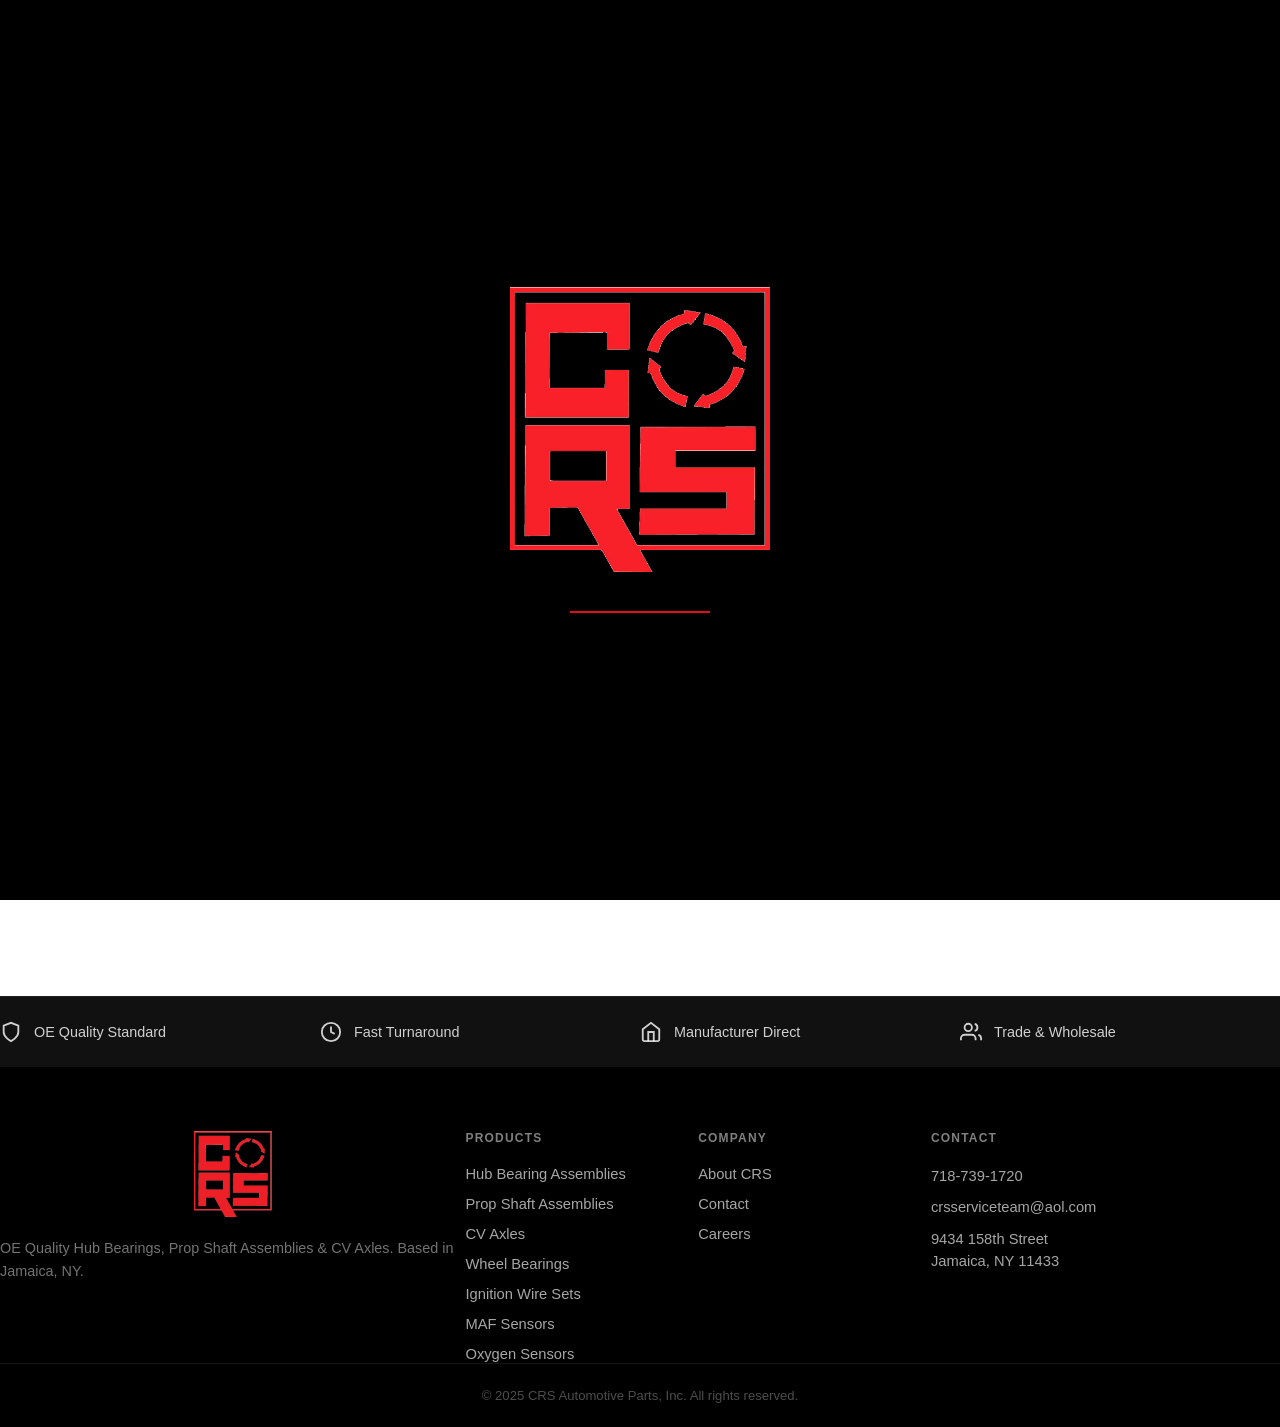
==== about.html @ 8559e391 "Initial commit — CRS Automotive Parts website Co-Authored-By: Claude Sonnet 4.6 <noreply@anthropic.c" ====
<!DOCTYPE html>
<html lang="en">
<head>
  <meta charset="UTF-8">
  <meta name="viewport" content="width=device-width, initial-scale=1.0">
  <title>About — CRS Automotive Parts, Inc.</title>
  <link rel="stylesheet" href="../_skills/css/febi-design-system.css">
  <link rel="stylesheet" href="style.css">
</head>
<body>

  <!-- NAV -->
  <header class="site-header scrolled">
    <div class="container">
      <nav class="site-nav">
        <a href="index.html" class="site-logo">
          <img src="crslogo.png" alt="CRS Automotive Parts" class="nav-logo-img">
        </a>
        <ul class="nav-links">
          <li><a href="products.html">Products</a></li>
          <li><a href="about.html" class="nav-active">About</a></li>
          <li><a href="employment.html">Careers</a></li>
          <li><a href="contact.html" class="btn-call">Contact Us</a></li>
        </ul>
        <button class="nav-toggle" aria-label="Toggle navigation">
          <span></span><span></span><span></span>
        </button>
      </nav>
    </div>
  </header>

  <!-- PAGE HERO -->
  <div class="page-hero">
    <div class="container">
      <div class="page-hero-content">
        <p class="hero-eyebrow">Jamaica, NY · Est. CRS</p>
        <h1>About CRS Automotive</h1>
        <p>Manufacturer and distributor of OE quality automotive parts, trusted by repair shops and distributors across the region.</p>
      </div>
    </div>
  </div>

  <!-- ABOUT SECTION -->
  <section class="section about-page-section">
    <div class="container">
      <div class="about-page-grid">

        <div class="about-content">
          <h2>Who We Are</h2>
          <p class="about-lead">
            CRS Automotive Parts, Inc. is a manufacturer and distributor of OE quality automotive
            parts based in Jamaica, New York.
          </p>
          <p>
            We built our reputation by focusing on what we do best — the drivetrain and bearing
            components that form the backbone of every vehicle. Hub bearing assemblies, prop shaft
            assemblies, and CV axles are our core specialisms, complemented by a full range of
            sensors and ignition components.
          </p>
          <p>
            Every part we supply is manufactured to original equipment specification. That means
            correct fitment, correct materials, and the performance your customers expect — first
            time, every time.
          </p>
          <p>
            We work with repair shops, wholesale distributors and fleet operators across the New York
            area and beyond. Our team has the technical knowledge to match the right part to the right
            application, and the stock to back it up.
          </p>
          <a href="contact.html" class="btn btn-primary">Get in Touch</a>
        </div>

        <div>
          <div class="about-stats">
            <div class="stat-card">
              <span class="stat-number">OE</span>
              <span class="stat-label">Quality Standard</span>
            </div>
            <div class="stat-card">
              <span class="stat-number">7</span>
              <span class="stat-label">Product Categories</span>
            </div>
            <div class="stat-card">
              <span class="stat-number">NYC</span>
              <span class="stat-label">Queens, New York</span>
            </div>
            <div class="stat-card">
              <span class="stat-number">B2B</span>
              <span class="stat-label">Trade &amp; Wholesale</span>
            </div>
          </div>

          <div class="about-values">
            <div class="value-card">
              <h4>OE Specification</h4>
              <p>Every part is manufactured and tested against original equipment standards — no compromises on fit or function.</p>
            </div>
            <div class="value-card">
              <h4>Trade Focus</h4>
              <p>We work with professionals. Competitive pricing, reliable stock, and the knowledge to help you spec the right part.</p>
            </div>
            <div class="value-card">
              <h4>Wide Coverage</h4>
              <p>Our range covers a broad spectrum of domestic and import vehicles across multiple model years.</p>
            </div>
            <div class="value-card">
              <h4>New Parts Only</h4>
              <p>We supply new components — not remanufactured. Your customers deserve a part that's built to last.</p>
            </div>
          </div>
        </div>

      </div>
    </div>
  </section>

  <!-- TRUST BAR -->
  <div class="trust-bar">
    <div class="container">
      <div class="trust-grid">
        <div class="trust-item">
          <svg viewBox="0 0 24 24" fill="none" stroke="currentColor" stroke-width="2"><path d="M12 22s8-4 8-10V5l-8-3-8 3v7c0 6 8 10 8 10z"/></svg>
          <span>OE Quality Standard</span>
        </div>
        <div class="trust-item">
          <svg viewBox="0 0 24 24" fill="none" stroke="currentColor" stroke-width="2"><circle cx="12" cy="12" r="10"/><path d="M12 6v6l4 2"/></svg>
          <span>Fast Turnaround</span>
        </div>
        <div class="trust-item">
          <svg viewBox="0 0 24 24" fill="none" stroke="currentColor" stroke-width="2"><path d="M3 9l9-7 9 7v11a2 2 0 0 1-2 2H5a2 2 0 0 1-2-2z"/><polyline points="9 22 9 12 15 12 15 22"/></svg>
          <span>Manufacturer Direct</span>
        </div>
        <div class="trust-item">
          <svg viewBox="0 0 24 24" fill="none" stroke="currentColor" stroke-width="2"><path d="M17 21v-2a4 4 0 0 0-4-4H5a4 4 0 0 0-4 4v2"/><circle cx="9" cy="7" r="4"/><path d="M23 21v-2a4 4 0 0 0-3-3.87"/><path d="M16 3.13a4 4 0 0 1 0 7.75"/></svg>
          <span>Trade &amp; Wholesale</span>
        </div>
      </div>
    </div>
  </div>

  <!-- FOOTER -->
  <footer class="site-footer">
    <div class="container">
      <div class="footer-grid">
        <div class="footer-brand">
          <img src="crslogo.png" alt="CRS Automotive Parts" class="footer-logo-img">
          <p>OE Quality Hub Bearings, Prop Shaft Assemblies &amp; CV Axles. Based in Jamaica, NY.</p>
        </div>
        <div class="footer-links">
          <strong>Products</strong>
          <ul>
            <li><a href="products.html">Hub Bearing Assemblies</a></li>
            <li><a href="products.html">Prop Shaft Assemblies</a></li>
            <li><a href="products.html">CV Axles</a></li>
            <li><a href="products.html">Wheel Bearings</a></li>
            <li><a href="products.html">Ignition Wire Sets</a></li>
            <li><a href="products.html">MAF Sensors</a></li>
            <li><a href="products.html">Oxygen Sensors</a></li>
          </ul>
        </div>
        <div class="footer-links">
          <strong>Company</strong>
          <ul>
            <li><a href="about.html">About CRS</a></li>
            <li><a href="contact.html">Contact</a></li>
            <li><a href="employment.html">Careers</a></li>
          </ul>
        </div>
        <div class="footer-contact">
          <strong>Contact</strong>
          <p><a href="tel:+17187391720">718-739-1720</a></p>
          <p><a href="mailto:crsserviceteam@aol.com">crsserviceteam@aol.com</a></p>
          <p>9434 158th Street<br>Jamaica, NY 11433</p>
        </div>
      </div>
      <div class="footer-bottom">
        <p>&copy; 2025 CRS Automotive Parts, Inc. All rights reserved.</p>
      </div>
    </div>
  </footer>

  <script>
    const toggle = document.querySelector('.nav-toggle');
    const navLinks = document.querySelector('.nav-links');
    toggle.addEventListener('click', () => {
      navLinks.classList.toggle('nav-open');
      toggle.classList.toggle('active');
    });
  </script>

  <script src="splash.js"></script>
</body>
</html>
---- style.css ----
/*
 * CRS Automotive Parts — Site Styles
 * Built on febi Design System tokens
 */

/* Local alpha shorthand — febi-red (#e3101c) at reduced opacity */
:root {
  --crs-red-alpha-12: rgba(227, 16, 28, 0.12);
  --crs-red-alpha-25: rgba(227, 16, 28, 0.25);
}

/* ============================================================
   BASE RESET & GLOBALS
   ============================================================ */

*, *::before, *::after {
  box-sizing: border-box;
  margin: 0;
  padding: 0;
}

html {
  scroll-behavior: smooth;
}

body {
  font-family: -apple-system, 'Helvetica Neue', Arial, sans-serif;
  font-size: var(--febi-body-font-size);
  line-height: var(--febi-body-line-height);
  color: var(--febi-body-color);
  background: var(--febi-body-bg);
}

h1, h2, h3, h4, h5, h6 {
  font-weight: var(--febi-heading-font-weight);
  line-height: var(--febi-heading-line-height);
  color: var(--febi-gray-900);
  margin-bottom: var(--febi-space-3);
}

h1 { font-size: clamp(2.4rem, 5vw, var(--febi-h1-size)); }
h2 { font-size: clamp(1.8rem, 3.5vw, var(--febi-h2-size)); }
h3 { font-size: clamp(1.2rem, 2vw, var(--febi-h3-size)); }

p { margin-bottom: var(--febi-space-3); }
p:last-child { margin-bottom: 0; }

a {
  color: var(--febi-link-color);
  text-decoration: none;
  transition: color 0.15s;
}
a:hover { color: var(--febi-link-hover-color); }

address { font-style: normal; }

ul { list-style: none; padding: 0; }

.container {
  width: 100%;
  max-width: 1280px;
  margin: 0 auto;
  padding: 0 var(--febi-space-4);
}

@media (max-width: 768px) {
  .container { padding: 0 var(--febi-space-3); }
}

.section {
  padding: 6rem 0;
}

/* ============================================================
   BUTTONS
   ============================================================ */

.btn {
  display: inline-flex;
  align-items: center;
  gap: 0.5rem;
  padding: 0.75rem 1.75rem;
  font-size: 1rem;
  font-weight: 500;
  border-radius: var(--febi-radius);
  border: 2px solid transparent;
  cursor: pointer;
  transition: background 0.18s, color 0.18s, border-color 0.18s, transform 0.12s;
  text-decoration: none;
  line-height: 1;
  letter-spacing: 0.01em;
}

.btn:active { transform: scale(0.98); }

.btn-primary {
  background: var(--febi-red);
  color: #fff;
  border-color: var(--febi-red);
}
.btn-primary:hover {
  background: var(--febi-red-dark);
  border-color: var(--febi-red-dark);
  color: #fff;
}

.btn-outline {
  background: transparent;
  color: #fff;
  border-color: rgba(255,255,255,0.6);
}
.btn-outline:hover {
  background: rgba(255,255,255,0.12);
  border-color: #fff;
  color: #fff;
}

.btn-full { width: 100%; justify-content: center; }

.btn-call {
  display: inline-flex;
  align-items: center;
  background: var(--febi-red);
  color: #fff !important;
  padding: 0.5rem 1.25rem;
  border-radius: var(--febi-radius);
  font-size: 0.9rem;
  font-weight: 600;
  letter-spacing: 0.02em;
  transition: background 0.15s;
}
.btn-call:hover {
  background: var(--febi-red-dark);
  color: #fff;
}

/* ============================================================
   NAVIGATION
   ============================================================ */

.site-header {
  position: fixed;
  top: 0;
  left: 0;
  right: 0;
  z-index: 100;
  padding: 1.25rem 0;
  background: transparent;
  transition: background 0.3s, box-shadow 0.3s, padding 0.3s;
}

.site-header.scrolled {
  background: #111;
  padding: 0.75rem 0;
  box-shadow: var(--febi-shadow);
}

.site-nav {
  display: flex;
  align-items: center;
  justify-content: space-between;
  gap: var(--febi-space-4);
}

.site-logo {
  display: flex;
  align-items: center;
  gap: 0.6rem;
  text-decoration: none;
  flex-shrink: 0;
}

.nav-logo-img {
  height: 44px;
  width: auto;
  display: block;
  object-fit: contain;
}

.nav-links {
  display: flex;
  align-items: center;
  gap: 2rem;
  list-style: none;
}

.nav-links li a {
  color: rgba(255,255,255,0.85);
  font-size: 0.95rem;
  font-weight: 400;
  letter-spacing: 0.02em;
  transition: color 0.15s;
}

.nav-links li a:hover {
  color: #fff;
}

.nav-toggle {
  display: none;
  flex-direction: column;
  gap: 5px;
  background: none;
  border: none;
  cursor: pointer;
  padding: 0.5rem;
}
.nav-toggle span {
  display: block;
  width: 24px;
  height: 2px;
  background: #fff;
  transition: transform 0.25s, opacity 0.25s;
  transform-origin: center;
}
.nav-toggle.active span:nth-child(1) { transform: translateY(7px) rotate(45deg); }
.nav-toggle.active span:nth-child(2) { opacity: 0; }
.nav-toggle.active span:nth-child(3) { transform: translateY(-7px) rotate(-45deg); }

@media (max-width: 768px) {
  .nav-toggle { display: flex; }

  .nav-links {
    position: fixed;
    top: 0;
    right: -100%;
    bottom: 0;
    width: 280px;
    z-index: 200;
    background: #111;
    flex-direction: column;
    align-items: flex-start;
    padding: 5rem var(--febi-space-4) var(--febi-space-4);
    gap: 1.5rem;
    transition: right 0.3s ease;
  }
  .nav-links.nav-open { right: 0; }
  .nav-links li { width: 100%; }
  .nav-links li a { font-size: 1.1rem; }
  .btn-call { width: 100%; justify-content: center; padding: 0.75rem 1.25rem; }
}

/* ============================================================
   HERO
   ============================================================ */

.hero {
  position: relative;
  min-height: 100vh;
  display: flex;
  align-items: center;
  background-color: #1a1a1a;
  background-image:
    linear-gradient(135deg, rgba(0,0,0,0.72) 0%, rgba(20,0,0,0.55) 100%),
    url('images/prop-shaft-4.jpg');
  background-position: center 90%;
  background-size: cover;
  background-repeat: no-repeat;
  color: #fff;
}

.hero-overlay {
  position: absolute;
  inset: 0;
  background: linear-gradient(to right, rgba(0,0,0,0.5) 0%, transparent 70%);
  pointer-events: none;
}

.hero-content {
  position: relative;
  max-width: 680px;
  padding: 8rem 0 4rem;
}

.hero-eyebrow {
  font-size: 0.85rem;
  font-weight: 600;
  letter-spacing: 0.14em;
  text-transform: uppercase;
  color: var(--febi-red);
  margin-bottom: 1rem;
  background: var(--crs-red-alpha-12);
  display: inline-block;
  padding: 0.35rem 0.85rem;
  border-radius: var(--febi-radius-sm);
  border-left: 3px solid var(--febi-red);
}

.hero h1 {
  font-size: clamp(2.8rem, 6vw, 5rem);
  font-weight: 700;
  color: #fff;
  line-height: 1.05;
  margin-bottom: 1.5rem;
  letter-spacing: -0.02em;
}

.hero-sub {
  font-size: 1.15rem;
  color: rgba(255,255,255,0.78);
  line-height: 1.6;
  margin-bottom: 2.5rem;
  max-width: 540px;
}

.hero-actions {
  display: flex;
  gap: 1rem;
  flex-wrap: wrap;
}

.hero-scroll-indicator {
  position: absolute;
  bottom: 2rem;
  left: 50%;
  transform: translateX(-50%);
}
.hero-scroll-indicator span {
  display: block;
  width: 24px;
  height: 40px;
  border: 2px solid rgba(255,255,255,0.4);
  border-radius: 12px;
  position: relative;
}
.hero-scroll-indicator span::before {
  content: '';
  position: absolute;
  top: 6px;
  left: 50%;
  transform: translateX(-50%);
  width: 4px;
  height: 8px;
  background: #fff;
  border-radius: 2px;
  animation: scroll-bounce 1.8s infinite;
}
@keyframes scroll-bounce {
  0%, 100% { opacity: 1; transform: translateX(-50%) translateY(0); }
  50% { opacity: 0.3; transform: translateX(-50%) translateY(10px); }
}

/* ============================================================
   TRUST BAR
   ============================================================ */

.trust-bar {
  background: #111;
  border-top: 1px solid rgba(255,255,255,0.06);
  border-bottom: 3px solid var(--febi-red);
  padding: 1.5rem 0;
}

.trust-grid {
  display: grid;
  grid-template-columns: repeat(4, 1fr);
  gap: var(--febi-space-3);
}

.trust-item {
  display: flex;
  align-items: center;
  gap: 0.75rem;
  color: rgba(255,255,255,0.8);
  font-size: 0.9rem;
  font-weight: 500;
}

.trust-item svg {
  width: 22px;
  height: 22px;
  flex-shrink: 0;
  color: var(--febi-red);
}

@media (max-width: 768px) {
  .trust-grid {
    grid-template-columns: repeat(2, 1fr);
    gap: var(--febi-space-2);
  }
}
@media (max-width: 480px) {
  .trust-grid { grid-template-columns: 1fr; }
}

/* ============================================================
   SECTION HEADER
   ============================================================ */

.section-header {
  text-align: center;
  max-width: 600px;
  margin: 0 auto var(--febi-space-5);
}

.section-header h2 {
  color: var(--febi-gray-900);
  margin-bottom: 1rem;
}

.section-header h2::after {
  content: '';
  display: block;
  width: 48px;
  height: 3px;
  background: var(--febi-red);
  margin: 0.75rem auto 0;
}

.section-header p {
  color: var(--febi-gray-500);
  font-size: 1.05rem;
  line-height: 1.6;
}

.section-header--light h2 { color: #fff; }
.section-header--light p { color: rgba(255,255,255,0.7); }

/* ============================================================
   PRODUCTS
   ============================================================ */

.products-section {
  background: var(--febi-gray-100);
}

/* Carousel */
.carousel-track {
  display: flex;
  gap: var(--febi-space-3);
  overflow-x: auto;
  scroll-snap-type: x mandatory;
  -webkit-overflow-scrolling: touch;
  padding-bottom: 1rem;
  cursor: grab;
}

.carousel-track:active { cursor: grabbing; }

.carousel-track::-webkit-scrollbar {
  height: 4px;
}
.carousel-track::-webkit-scrollbar-track {
  background: var(--febi-gray-300);
  border-radius: 2px;
}
.carousel-track::-webkit-scrollbar-thumb {
  background: var(--febi-red);
  border-radius: 2px;
}

.carousel-card {
  flex: 0 0 340px;
  scroll-snap-align: start;
}

@media (max-width: 576px) {
  .carousel-card { flex: 0 0 85vw; }
}

.product-card {
  background: #fff;
  border-radius: var(--febi-radius-lg);
  overflow: hidden;
  border: var(--febi-border-width) solid var(--febi-border-color);
  box-shadow: var(--febi-shadow-sm);
  transition: transform 0.2s, box-shadow 0.2s;
  display: flex;
  flex-direction: column;
}

.product-card:hover {
  transform: translateY(-4px);
  box-shadow: var(--febi-shadow);
}

.product-card--featured {
  border-color: var(--febi-red);
  box-shadow: 0 0 0 1px var(--febi-red), var(--febi-shadow-sm);
}

.product-card-img {
  height: 200px;
  overflow: hidden;
  position: relative;
  background: var(--febi-gray-200);
  display: block;
  text-decoration: none;
}

.product-card-img img {
  width: 100%;
  height: 100%;
  object-fit: cover;
  object-position: center;
  display: block;
  transition: transform 0.4s ease;
}

.product-card:hover .product-card-img img {
  transform: scale(1.04);
}

/* Fallback backgrounds if image fails */
.hub-img   { background: #1a1a2e; }
.shaft-img { background: #1e0a00; }
.axle-img  { background: #0a1628; }
.wbearing-img { background: #0a1a1a; }
.wire-img  { background: #1a1400; }
.maf-img   { background: #001a2a; }
.oxy-img   { background: #1a0a1a; }

.product-icon {
  display: none;
}

.product-card-body {
  padding: var(--febi-space-4);
  flex: 1;
  display: flex;
  flex-direction: column;
}

.product-tag {
  display: inline-block;
  font-size: 0.7rem;
  font-weight: 700;
  letter-spacing: 0.1em;
  text-transform: uppercase;
  color: var(--febi-gray-500);
  background: var(--febi-gray-200);
  padding: 0.25rem 0.65rem;
  border-radius: var(--febi-radius-pill);
  margin-bottom: 0.85rem;
}

.product-tag--featured {
  background: var(--crs-red-alpha-12);
  color: var(--febi-red);
}

.product-card-body h3 {
  font-size: 1.25rem;
  color: var(--febi-gray-900);
  margin-bottom: 0.75rem;
}

.product-card-body p {
  font-size: 0.93rem;
  color: var(--febi-gray-500);
  line-height: 1.6;
  margin-bottom: var(--febi-space-3);
}

.product-features {
  list-style: none;
  padding: 0;
  margin-top: auto;
  border-top: 1px solid var(--febi-border-color);
  padding-top: var(--febi-space-3);
  display: flex;
  flex-direction: column;
  gap: 0.5rem;
}

.product-features li {
  display: flex;
  align-items: center;
  gap: 0.6rem;
  font-size: 0.88rem;
  color: var(--febi-gray-700);
}

.product-features li::before {
  content: '';
  display: block;
  width: 6px;
  height: 6px;
  border-radius: 50%;
  background: var(--febi-red);
  flex-shrink: 0;
}

/* Additional products */
.additional-products {
  margin-top: var(--febi-space-5);
  display: flex;
  align-items: center;
  gap: var(--febi-space-3);
  flex-wrap: wrap;
}

.additional-label {
  font-size: 0.9rem;
  color: var(--febi-gray-600);
  font-weight: 500;
  margin: 0;
  white-space: nowrap;
}

.additional-tags {
  display: flex;
  gap: 0.75rem;
  flex-wrap: wrap;
}

.tag {
  display: inline-block;
  padding: 0.4rem 1rem;
  border: 1px solid var(--febi-border-color);
  border-radius: var(--febi-radius-pill);
  font-size: 0.85rem;
  color: var(--febi-gray-700);
  background: #fff;
}

/* ============================================================
   ABOUT
   ============================================================ */

.about-section {
  background: #fff;
}

.about-grid {
  display: grid;
  grid-template-columns: 1fr 1fr;
  gap: 5rem;
  align-items: center;
}

@media (max-width: 768px) {
  .about-grid { grid-template-columns: 1fr; gap: var(--febi-space-5); }
}

.about-content h2 {
  color: var(--febi-gray-900);
}

.about-content h2::after {
  content: '';
  display: block;
  width: 48px;
  height: 3px;
  background: var(--febi-red);
  margin-top: 0.75rem;
  margin-bottom: 1.5rem;
}

.about-lead {
  font-size: 1.1rem;
  color: var(--febi-gray-700);
  line-height: 1.65;
  margin-bottom: var(--febi-space-3);
}

.about-content p {
  font-size: 0.96rem;
  color: var(--febi-gray-500);
  line-height: 1.7;
}

.about-content .btn {
  margin-top: var(--febi-space-3);
}

.about-stats {
  display: grid;
  grid-template-columns: 1fr 1fr;
  gap: var(--febi-space-3);
}

.stat-card {
  background: var(--febi-gray-100);
  border-radius: var(--febi-radius-lg);
  padding: var(--febi-space-4);
  display: flex;
  flex-direction: column;
  align-items: flex-start;
  gap: 0.4rem;
  border-left: 3px solid var(--febi-red);
  transition: transform 0.2s;
}

.stat-card:hover { transform: translateY(-2px); }

.stat-number {
  font-size: 2.2rem;
  font-weight: 700;
  color: var(--febi-red);
  line-height: 1;
  letter-spacing: -0.02em;
}

.stat-label {
  font-size: 0.82rem;
  color: var(--febi-gray-600);
  font-weight: 500;
  text-transform: uppercase;
  letter-spacing: 0.06em;
}

/* ============================================================
   CONTACT
   ============================================================ */

.contact-section {
  background: #fff;
  color: var(--febi-body-color);
}

.contact-section .section-header h2 {
  color: var(--febi-gray-900);
}

.contact-grid {
  display: grid;
  grid-template-columns: 1fr 1.4fr;
  gap: 5rem;
  align-items: start;
}

@media (max-width: 768px) {
  .contact-grid { grid-template-columns: 1fr; gap: var(--febi-space-5); }
}

.contact-details {
  display: flex;
  flex-direction: column;
  gap: var(--febi-space-4);
}

.contact-item {
  display: flex;
  align-items: flex-start;
  gap: 1rem;
}

.contact-icon {
  width: 42px;
  height: 42px;
  background: var(--febi-gray-100);
  border-radius: var(--febi-radius);
  display: flex;
  align-items: center;
  justify-content: center;
  flex-shrink: 0;
  border: 1px solid var(--febi-border-color);
}

.contact-icon svg {
  width: 18px;
  height: 18px;
  stroke: var(--febi-red);
}

.contact-item strong {
  display: block;
  font-size: 0.75rem;
  text-transform: uppercase;
  letter-spacing: 0.1em;
  color: var(--febi-gray-600);
  margin-bottom: 0.3rem;
}

.contact-item a,
.contact-item span,
.contact-item address {
  color: var(--febi-gray-700);
  font-size: 0.97rem;
  line-height: 1.6;
}

.contact-item a:hover { color: var(--febi-red); }

/* Form */
.contact-form {
  display: flex;
  flex-direction: column;
  gap: var(--febi-space-3);
}

.form-row {
  display: grid;
  grid-template-columns: 1fr 1fr;
  gap: var(--febi-space-3);
}

@media (max-width: 480px) {
  .form-row { grid-template-columns: 1fr; }
}

.form-group {
  display: flex;
  flex-direction: column;
  gap: 0.4rem;
}

.form-group label {
  font-size: 0.82rem;
  font-weight: 600;
  text-transform: uppercase;
  letter-spacing: 0.07em;
  color: var(--febi-gray-600);
}

.form-group input,
.form-group textarea {
  background: var(--febi-gray-100);
  border: 1px solid var(--febi-border-color);
  border-radius: var(--febi-radius);
  padding: 0.75rem 1rem;
  color: var(--febi-gray-900);
  font-size: 0.97rem;
  font-family: inherit;
  transition: border-color 0.15s, background 0.15s;
  resize: vertical;
  width: 100%;
}

.form-group input::placeholder,
.form-group textarea::placeholder {
  color: var(--febi-gray-600);
}

.form-group input:focus,
.form-group textarea:focus {
  outline: none;
  border-color: var(--febi-red);
  background: #fff;
}

/* ============================================================
   FOOTER
   ============================================================ */

.site-footer {
  background: #000;
  color: rgba(255,255,255,0.6);
  padding: 4rem 0 0;
  border-top: 3px solid var(--febi-red);
}

.footer-grid {
  display: grid;
  grid-template-columns: 2fr 1fr 1fr 1.5fr;
  gap: var(--febi-space-5);
  padding-bottom: var(--febi-space-5);
  border-bottom: 1px solid rgba(255,255,255,0.08);
}

@media (max-width: 992px) {
  .footer-grid { grid-template-columns: 1fr 1fr; gap: var(--febi-space-4); }
}
@media (max-width: 480px) {
  .footer-grid { grid-template-columns: 1fr; }
}

.footer-logo-img {
  height: 86px;
  width: auto;
  object-fit: contain;
  margin-bottom: 0.25rem;
}

.footer-brand { display: flex; flex-direction: column; gap: 0.5rem; }
.footer-brand p {
  font-size: 0.9rem;
  color: rgba(255,255,255,0.45);
  line-height: 1.6;
  margin: 0.5rem 0 0;
}

.footer-links strong,
.footer-contact strong {
  display: block;
  font-size: 0.75rem;
  text-transform: uppercase;
  letter-spacing: 0.1em;
  color: rgba(255,255,255,0.5);
  margin-bottom: 1.25rem;
}

.footer-links ul {
  display: flex;
  flex-direction: column;
  gap: 0.75rem;
}

.footer-links a,
.footer-contact a {
  color: rgba(255,255,255,0.65);
  font-size: 0.92rem;
  transition: color 0.15s;
}

.footer-links a:hover,
.footer-contact a:hover { color: var(--febi-red); }

.footer-contact p {
  font-size: 0.92rem;
  color: rgba(255,255,255,0.65);
  margin-bottom: 0.6rem;
  line-height: 1.5;
}

.footer-bottom {
  padding: 1.5rem 0;
  text-align: center;
  font-size: 0.82rem;
  color: rgba(255,255,255,0.3);
}

/* ============================================================
   INNER PAGE — PAGE HERO (used on products / about / contact)
   ============================================================ */

.page-hero {
  background-color: #111;
  background-image: linear-gradient(135deg, rgba(0,0,0,0.85) 0%, rgba(20,0,0,0.7) 100%),
    url('images/prop-shaft-4.jpg');
  background-size: cover;
  background-position: center 90%;
  padding: 9rem 0 4rem;
  border-bottom: 3px solid var(--febi-red);
}

.page-hero-content {
  max-width: 700px;
}

.page-hero .hero-eyebrow {
  margin-bottom: 0.75rem;
}

.page-hero h1 {
  color: #fff;
  font-size: clamp(2rem, 4vw, 3.2rem);
  margin-bottom: 1rem;
}

.page-hero p {
  color: rgba(255,255,255,0.72);
  font-size: 1.05rem;
  line-height: 1.65;
  margin: 0;
}

/* ============================================================
   PRODUCTS PAGE
   ============================================================ */

.products-full-grid {
  display: grid;
  grid-template-columns: repeat(3, 1fr);
  gap: var(--febi-space-3);
}

@media (max-width: 992px) {
  .products-full-grid { grid-template-columns: repeat(2, 1fr); }
}
@media (max-width: 576px) {
  .products-full-grid { grid-template-columns: 1fr; }
}

.sensor-img { background: #0a2a0a; }

/* ============================================================
   ABOUT PAGE
   ============================================================ */

.about-page-section {
  background: #fff;
}

.about-page-grid {
  display: grid;
  grid-template-columns: 1fr 1fr;
  gap: 5rem;
  align-items: start;
}

@media (max-width: 768px) {
  .about-page-grid { grid-template-columns: 1fr; gap: var(--febi-space-5); }
}

.about-values {
  display: grid;
  grid-template-columns: 1fr 1fr;
  gap: var(--febi-space-3);
  margin-top: var(--febi-space-4);
}

.value-card {
  background: var(--febi-gray-100);
  border-radius: var(--febi-radius-lg);
  padding: var(--febi-space-3);
  border-top: 3px solid var(--febi-red);
}

.value-card h4 {
  font-size: 1rem;
  color: var(--febi-gray-900);
  margin-bottom: 0.5rem;
}

.value-card p {
  font-size: 0.88rem;
  color: var(--febi-gray-500);
  line-height: 1.55;
  margin: 0;
}

/* ============================================================
   PRODUCT DETAIL PAGES
   ============================================================ */

.product-detail-section {
  background: #fff;
}

.product-detail-grid {
  display: grid;
  grid-template-columns: 1fr 1fr;
  gap: 4rem;
  align-items: start;
}

@media (max-width: 900px) {
  .product-detail-grid { grid-template-columns: 1fr; gap: var(--febi-space-5); }
}

/* Gallery */
.product-gallery {
  position: sticky;
  top: 100px;
}

.gallery-featured {
  width: 100%;
  aspect-ratio: 4 / 3;
  overflow: hidden;
  border-radius: var(--febi-radius-lg);
  background: var(--febi-gray-200);
  margin-bottom: var(--febi-space-2);
  cursor: zoom-in;
}

.gallery-featured img {
  width: 100%;
  height: 100%;
  object-fit: contain;
  object-position: center;
  padding: 1rem;
  transition: transform 0.3s ease;
}

.gallery-featured:hover img { transform: scale(1.03); }

.gallery-thumbs {
  display: flex;
  gap: 0.5rem;
  flex-wrap: wrap;
}

.gallery-thumb {
  width: 80px;
  height: 80px;
  border-radius: var(--febi-radius);
  overflow: hidden;
  cursor: pointer;
  border: 2px solid transparent;
  transition: border-color 0.15s;
  background: var(--febi-gray-200);
  flex-shrink: 0;
}

.gallery-thumb img {
  width: 100%;
  height: 100%;
  object-fit: cover;
}

.gallery-thumb.active,
.gallery-thumb:hover {
  border-color: var(--febi-red);
}

/* ============================================================
   LIGHTBOX
   ============================================================ */

#crs-lightbox {
  display: none;
  position: fixed;
  inset: 0;
  z-index: 99998;
  align-items: center;
  justify-content: center;
}

#crs-lightbox.lb-open {
  display: flex;
}

.lb-backdrop {
  position: absolute;
  inset: 0;
  background: rgba(0, 0, 0, 0.92);
  cursor: zoom-out;
}

.lb-img-wrap {
  position: relative;
  z-index: 1;
  max-width: 90vw;
  max-height: 88vh;
  display: flex;
  align-items: center;
  justify-content: center;
}

.lb-img-wrap img {
  max-width: 90vw;
  max-height: 84vh;
  object-fit: contain;
  border-radius: var(--febi-radius-lg);
  box-shadow: 0 24px 80px rgba(0,0,0,0.6);
  display: block;
}

.lb-close {
  position: absolute;
  top: 1.25rem;
  right: 1.25rem;
  z-index: 2;
  width: 44px;
  height: 44px;
  border-radius: 50%;
  background: rgba(255,255,255,0.1);
  border: 1px solid rgba(255,255,255,0.2);
  color: #fff;
  cursor: pointer;
  display: flex;
  align-items: center;
  justify-content: center;
  transition: background 0.15s;
}

.lb-close svg { width: 20px; height: 20px; }
.lb-close:hover { background: rgba(227,16,28,0.6); border-color: var(--febi-red); }

.lb-prev,
.lb-next {
  position: absolute;
  top: 50%;
  transform: translateY(-50%);
  z-index: 2;
  width: 48px;
  height: 48px;
  border-radius: 50%;
  background: rgba(255,255,255,0.1);
  border: 1px solid rgba(255,255,255,0.2);
  color: #fff;
  cursor: pointer;
  display: flex;
  align-items: center;
  justify-content: center;
  transition: background 0.15s;
}

.lb-prev svg, .lb-next svg { width: 22px; height: 22px; }
.lb-prev:hover, .lb-next:hover { background: rgba(255,255,255,0.2); }
.lb-prev { left: 1.25rem; }
.lb-next { right: 1.25rem; }

.lb-counter {
  position: absolute;
  bottom: 1.25rem;
  left: 50%;
  transform: translateX(-50%);
  z-index: 2;
  color: rgba(255,255,255,0.6);
  font-size: 0.82rem;
  letter-spacing: 0.06em;
  font-family: -apple-system, 'Helvetica Neue', Arial, sans-serif;
  pointer-events: none;
}

@media (max-width: 600px) {
  .lb-prev { left: 0.5rem; }
  .lb-next { right: 0.5rem; }
  .lb-close { top: 0.75rem; right: 0.75rem; }
}

/* Product info */
.product-info-back {
  display: inline-flex;
  align-items: center;
  gap: 0.4rem;
  font-size: 0.85rem;
  color: var(--febi-gray-500);
  margin-bottom: var(--febi-space-3);
  transition: color 0.15s;
}
.product-info-back:hover { color: var(--febi-red); }
.product-info-back svg { width: 14px; height: 14px; }

.product-info h1 {
  font-size: clamp(1.6rem, 3vw, 2.4rem);
  color: var(--febi-gray-900);
  margin-bottom: 0.5rem;
}

.product-info .product-tag {
  margin-bottom: var(--febi-space-3);
}

.product-info-desc {
  font-size: 1rem;
  color: var(--febi-gray-500);
  line-height: 1.7;
  margin-bottom: var(--febi-space-4);
  padding-bottom: var(--febi-space-4);
  border-bottom: 1px solid var(--febi-border-color);
}

.product-info h4 {
  font-size: 0.75rem;
  text-transform: uppercase;
  letter-spacing: 0.1em;
  color: var(--febi-gray-600);
  margin-bottom: 1rem;
}

.product-info .product-features {
  border-top: none;
  padding-top: 0;
  margin-bottom: var(--febi-space-4);
}

.product-info .product-features li {
  font-size: 0.95rem;
  padding: 0.5rem 0;
  border-bottom: 1px solid var(--febi-gray-200);
}
.product-info .product-features li:last-child { border-bottom: none; }

.product-cta-box {
  background: #111;
  border-radius: var(--febi-radius-lg);
  padding: var(--febi-space-4);
  margin-top: var(--febi-space-4);
  border-left: 4px solid var(--febi-red);
}

.product-cta-box p {
  color: rgba(255,255,255,0.7);
  font-size: 0.92rem;
  margin-bottom: var(--febi-space-2);
}

/* "View Details" link on product cards */
.product-card-link {
  display: inline-flex;
  align-items: center;
  gap: 0.35rem;
  margin-top: var(--febi-space-3);
  font-size: 0.88rem;
  font-weight: 600;
  color: var(--febi-red);
  letter-spacing: 0.02em;
  transition: gap 0.15s;
}
.product-card-link:hover { gap: 0.6rem; color: var(--febi-red-dark); }
.product-card-link svg { width: 14px; height: 14px; }

/* ============================================================
   EMPLOYMENT PAGE
   ============================================================ */

.employ-intro {
  max-width: 720px;
  margin-bottom: var(--febi-space-5);
}

.job-listing {
  background: #fff;
  border: 1px solid var(--febi-border-color);
  border-radius: var(--febi-radius-lg);
  overflow: hidden;
  box-shadow: var(--febi-shadow-sm);
  margin-bottom: var(--febi-space-5);
}

.job-header {
  background: #111;
  padding: var(--febi-space-4) var(--febi-space-5);
  border-bottom: 3px solid var(--febi-red);
}

.job-header .product-tag {
  background: var(--crs-red-alpha-12);
  color: var(--febi-red);
  margin-bottom: 0.75rem;
}

.job-header h2 {
  color: #fff;
  font-size: clamp(1.5rem, 3vw, 2rem);
  margin-bottom: 0.75rem;
}

.job-meta {
  display: flex;
  flex-wrap: wrap;
  gap: 1.25rem;
  margin: 0;
}

.job-meta-item {
  display: flex;
  align-items: center;
  gap: 0.4rem;
  font-size: 0.88rem;
  color: rgba(255,255,255,0.65);
}

.job-meta-item svg {
  width: 15px;
  height: 15px;
  flex-shrink: 0;
  stroke: var(--febi-red);
}

.job-body {
  padding: var(--febi-space-5);
  display: flex;
  flex-direction: column;
  gap: var(--febi-space-4);
}

.job-section h4 {
  font-size: 0.75rem;
  text-transform: uppercase;
  letter-spacing: 0.1em;
  color: var(--febi-gray-600);
  margin-bottom: 0.85rem;
}

.job-section p {
  color: var(--febi-gray-500);
  line-height: 1.7;
  font-size: 0.97rem;
}

.job-list {
  list-style: none;
  padding: 0;
  display: flex;
  flex-direction: column;
  gap: 0.6rem;
}

.job-list li {
  display: flex;
  align-items: flex-start;
  gap: 0.65rem;
  font-size: 0.95rem;
  color: var(--febi-gray-700);
  line-height: 1.55;
}

.job-list li::before {
  content: '';
  display: block;
  width: 6px;
  height: 6px;
  border-radius: 50%;
  background: var(--febi-red);
  flex-shrink: 0;
  margin-top: 0.5rem;
}

.job-apply {
  border-top: 1px solid var(--febi-border-color);
  padding-top: var(--febi-space-4);
}

.job-apply h4 {
  font-size: 0.75rem;
  text-transform: uppercase;
  letter-spacing: 0.1em;
  color: var(--febi-gray-600);
  margin-bottom: 0.85rem;
}

.job-apply > p {
  color: var(--febi-gray-500);
  margin-bottom: var(--febi-space-3);
}

.job-apply-methods {
  display: grid;
  grid-template-columns: 1fr 1fr;
  gap: var(--febi-space-3);
}

@media (max-width: 576px) {
  .job-apply-methods { grid-template-columns: 1fr; }
  .job-body { padding: var(--febi-space-3); }
}

.job-apply-card {
  display: flex;
  align-items: flex-start;
  gap: 1rem;
  background: var(--febi-gray-100);
  border-radius: var(--febi-radius);
  padding: var(--febi-space-3);
  border: 1px solid var(--febi-border-color);
}

.job-apply-card strong {
  display: block;
  font-size: 0.75rem;
  text-transform: uppercase;
  letter-spacing: 0.08em;
  color: var(--febi-gray-600);
  margin-bottom: 0.3rem;
}

.job-apply-card address,
.job-apply-card a {
  font-style: normal;
  color: var(--febi-gray-700);
  font-size: 0.92rem;
  line-height: 1.55;
}

.job-apply-card a:hover { color: var(--febi-red); }

.employ-general {
  background: #111;
  border-radius: var(--febi-radius-lg);
  padding: var(--febi-space-4) var(--febi-space-5);
  border-left: 4px solid var(--febi-red);
}

.employ-general h3 {
  color: #fff;
  font-size: 1.1rem;
  margin-bottom: 0.75rem;
}

.employ-general p {
  color: rgba(255,255,255,0.65);
  font-size: 0.95rem;
  line-height: 1.65;
  margin: 0;
}

.employ-general a { color: var(--febi-red); }
.employ-general a:hover { color: #fff; }

/* Active nav link */
.nav-active {
  color: var(--febi-red) !important;
}

.nav-active-btn {
  background: var(--febi-red-dark) !important;
  outline: 2px solid #fff;
  outline-offset: 2px;
}

/* Products page CTA strip */
.products-cta {
  margin-top: var(--febi-space-5);
  padding: var(--febi-space-4) var(--febi-space-5);
  background: #111;
  border-radius: var(--febi-radius-lg);
  border-left: 4px solid var(--febi-red);
  display: flex;
  align-items: center;
  justify-content: space-between;
  gap: var(--febi-space-4);
  flex-wrap: wrap;
}

.products-cta p {
  color: rgba(255,255,255,0.75);
  font-size: 1rem;
  margin: 0;
}

/* Select input on dark backgrounds */
.form-group select {
  background: var(--febi-gray-100);
  border: 1px solid var(--febi-border-color);
  border-radius: var(--febi-radius);
  padding: 0.75rem 1rem;
  color: var(--febi-gray-900);
  font-size: 0.97rem;
  font-family: inherit;
  transition: border-color 0.15s, background 0.15s;
  width: 100%;
  appearance: none;
  -webkit-appearance: none;
  background-image: url("data:image/svg+xml,%3Csvg xmlns='http://www.w3.org/2000/svg' viewBox='0 0 24 24' fill='none' stroke='%236c757d' stroke-width='2'%3E%3Cpolyline points='6 9 12 15 18 9'/%3E%3C/svg%3E");
  background-repeat: no-repeat;
  background-position: right 0.75rem center;
  background-size: 18px;
  cursor: pointer;
}

.form-group select:focus {
  outline: none;
  border-color: var(--febi-red);
  background-color: #fff;
}

.form-group select option {
  background: #fff;
  color: var(--febi-gray-900);
}
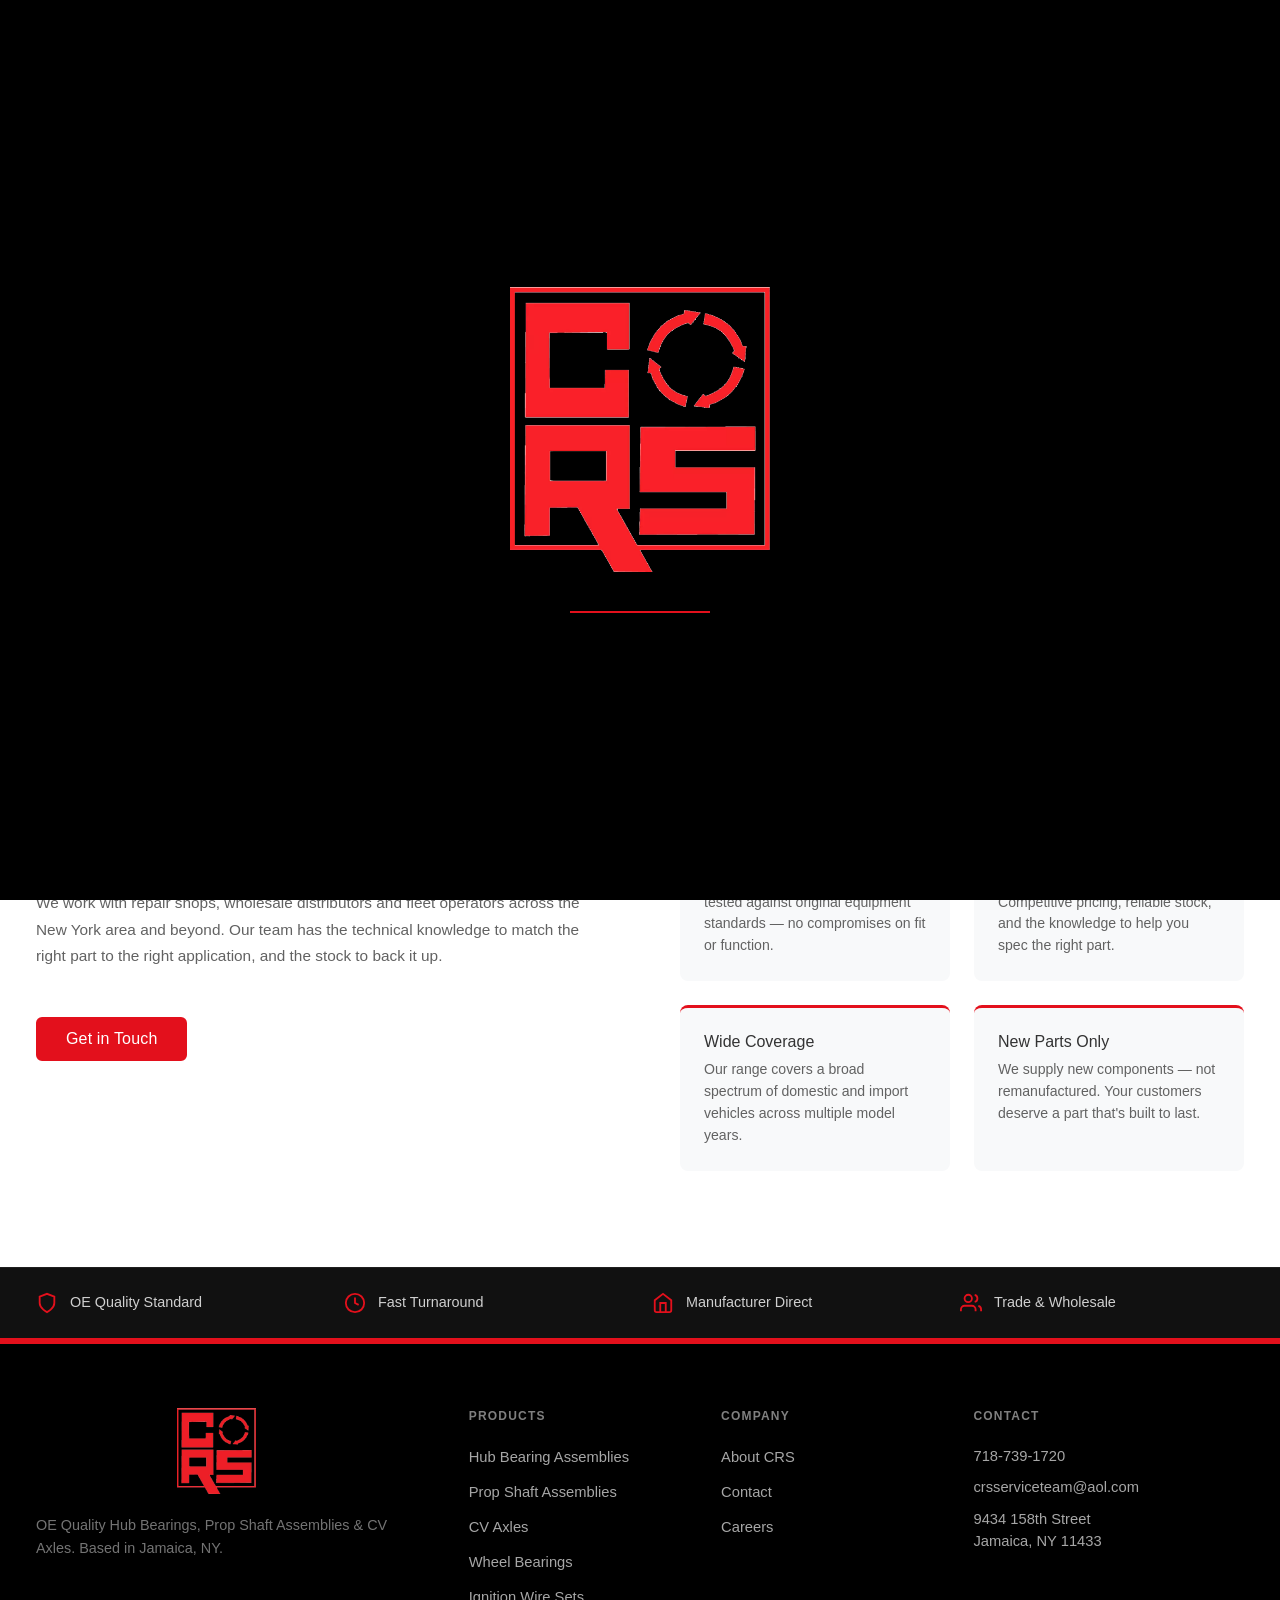
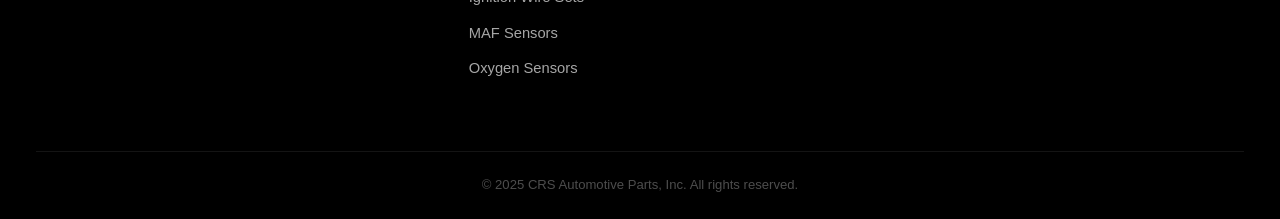
==== commit 021b405e: "Fix CSS asset path for GitHub Pages, add mobile/tablet optimisation - Bundle febi-design-system.css " ====
--- a/about.html
+++ b/about.html
@@ -4,7 +4,7 @@
   <meta charset="UTF-8">
   <meta name="viewport" content="width=device-width, initial-scale=1.0">
   <title>About — CRS Automotive Parts, Inc.</title>
-  <link rel="stylesheet" href="../_skills/css/febi-design-system.css">
+  <link rel="stylesheet" href="febi-design-system.css">
   <link rel="stylesheet" href="style.css">
 </head>
 <body>
--- a/febi-design-system.css
+++ b/febi-design-system.css
@@ -0,0 +1,262 @@
+/*
+ * febi Design System
+ * Extracted from: febi.com (Ferdinand Bilstein GmbH + Co. KG)
+ * Source: merged Bootstrap-based CSS + febi theme overrides
+ * ============================================================
+ */
+
+/* ============================================================
+   COLOUR PALETTE
+   ============================================================ */
+:root {
+  /* Brand */
+  --febi-red:           #e3101c;   /* Primary — febi red */
+  --febi-red-dark:      #b60d16;   /* Primary hover / active */
+  --febi-red-darker:    #880a11;   /* Primary dark variant */
+  --febi-maroon:        #741644;   /* Secondary — Bilstein maroon */
+  --febi-maroon-dark:   #5d1236;   /* Secondary hover */
+
+  /* Neutrals */
+  --febi-black:         #000000;
+  --febi-gray-900:      #333333;
+  --febi-gray-800:      #343a40;
+  --febi-gray-700:      #4a4a4a;   /* Dark / strong text */
+  --febi-gray-600:      #6c757d;
+  --febi-gray-500:      #626262;   /* Body text */
+  --febi-gray-400:      #ced4da;
+  --febi-gray-300:      #dae1e8;   /* Border colour */
+  --febi-gray-200:      #f1f1f1;   /* Light bg / disabled */
+  --febi-gray-100:      #f8f9fa;
+  --febi-white:         #ffffff;
+
+  /* Semantic */
+  --febi-success:       #198754;
+  --febi-info:          #0dcaf0;
+  --febi-warning:       #ffc107;
+  --febi-danger:        #e3101c;   /* Same as primary */
+}
+
+
+/* ============================================================
+   TYPOGRAPHY
+   ============================================================ */
+
+/*
+ * Font Families (hosted at /typo3conf/ext/febi_theme/Resources/Public/Fonts/Theme/)
+ *
+ * Helvetica Neue World W07_45 Lt  → light weight body copy
+ * Helvetica Neue World W07_55 Rm  → regular / default body
+ * Helvetica Neue World W07_75 Bd  → bold / page-layout-101 headings
+ * "Helvetica Neue World W07_75 Lt" appears as heading font (note: named Lt but weight 500)
+ *
+ * Fallback stack: sans-serif
+ */
+
+:root {
+  --febi-font-body:       "Helvetica Neue World W07_55 Rm", sans-serif;
+  --febi-font-light:      "Helvetica Neue World W07_45 Lt", sans-serif;
+  --febi-font-heading:    "Helvetica Neue World W07_75 Lt", sans-serif; /* headings */
+  --febi-font-bold:       "Helvetica Neue World W07_75 Bd", sans-serif; /* page-layout-101 */
+}
+
+/* Body defaults */
+:root {
+  --febi-body-font-size:    1rem;       /* 16px */
+  --febi-body-font-weight:  400;
+  --febi-body-line-height:  1.438;
+  --febi-body-color:        #626262;
+  --febi-body-bg:           #ffffff;
+}
+
+/* Heading sizes (desktop / min-width: 1200px) */
+:root {
+  --febi-h1-size:   3.5rem;    /* 56px */
+  --febi-h2-size:   2.8rem;    /* 44.8px */
+  --febi-h3-size:   1.875rem;  /* 30px */
+  --febi-h4-size:   1.75rem;   /* 28px */
+  --febi-h5-size:   1.25rem;   /* 20px */
+  --febi-h6-size:   1rem;      /* 16px */
+
+  --febi-heading-font-weight: 500;
+  --febi-heading-line-height: 1.2;
+  --febi-heading-color:       #e3101c;  /* red */
+  --febi-heading-margin-bottom: 1.5rem;
+}
+
+/* Fluid heading sizes (mobile-first — clamp equivalents from calc()) */
+/* h1: calc(1.475rem + 2.7vw) → 3.5rem at xl */
+/* h2: calc(1.405rem + 1.86vw) → 2.8rem at xl */
+/* h3: calc(1.3125rem + 0.75vw) → 1.875rem at xl */
+/* h4: calc(1.3rem + 0.6vw) → 1.75rem at xl */
+
+/* Font weights used */
+:root {
+  --febi-fw-light:   300;
+  --febi-fw-normal:  400;
+  --febi-fw-medium:  500;
+  --febi-fw-bold:    700;
+}
+
+
+/* ============================================================
+   SPACING (Bootstrap 5 scale, as used)
+   ============================================================ */
+:root {
+  --febi-space-1:   0.375rem;  /*  6px */
+  --febi-space-2:   0.75rem;   /* 12px */
+  --febi-space-3:   1.5rem;    /* 24px */
+  --febi-space-4:   2.25rem;   /* 36px */
+  --febi-space-5:   4.5rem;    /* 72px */
+  --febi-space-6:   1rem;      /* 16px — custom sixth step */
+  --febi-gutter:    2rem;      /* 32px — default grid gutter */
+}
+
+
+/* ============================================================
+   LAYOUT / BREAKPOINTS
+   ============================================================ */
+:root {
+  --febi-bp-sm:     576px;
+  --febi-bp-md:     768px;
+  --febi-bp-lg:     992px;
+  --febi-bp-xl:     1200px;
+  --febi-bp-xxl:    1400px;
+}
+
+
+/* ============================================================
+   BORDERS & RADIUS
+   ============================================================ */
+:root {
+  --febi-border-width:  1px;
+  --febi-border-style:  solid;
+  --febi-border-color:  #dae1e8;
+
+  --febi-radius-sm:     0.25rem;  /*  4px */
+  --febi-radius:        0.375rem; /*  6px */
+  --febi-radius-lg:     0.5rem;   /*  8px */
+  --febi-radius-xl:     1rem;     /* 16px */
+  --febi-radius-xxl:    2rem;     /* 32px */
+  --febi-radius-pill:   50rem;
+}
+
+
+/* ============================================================
+   SHADOWS
+   ============================================================ */
+:root {
+  --febi-shadow-sm:  0 0.125rem 0.25rem rgba(0, 0, 0, 0.15);
+  --febi-shadow:     0 0.25rem 1rem rgba(0, 0, 0, 0.15);
+  --febi-shadow-lg:  0 1rem 3rem rgba(0, 0, 0, 0.175);
+}
+
+
+/* ============================================================
+   LINKS
+   ============================================================ */
+:root {
+  --febi-link-color:        #e3101c;
+  --febi-link-decoration:   underline;
+  --febi-link-hover-color:  #b60d16;
+}
+
+
+/* ============================================================
+   BUTTONS
+   ============================================================ */
+
+/*
+ * Base button token set (mirrors febi's .btn overrides):
+ *   font-family: Helvetica Neue World W07_55 Rm
+ *   font-size:   1rem
+ *   font-weight: 400
+ *   line-height: 1.438
+ *   padding:     0.375rem 0.75rem  (default)
+ *              / 0.25rem 0.5rem    (sm)
+ *              / 0.5rem 1rem       (lg, font-size 1.25rem)
+ *   border-radius: 0.375rem
+ *   transition: color, background-color, border-color, box-shadow 0.15s ease-in-out
+ */
+
+/* .btn-primary */
+:root {
+  --febi-btn-primary-bg:          #e3101c;
+  --febi-btn-primary-color:       #ffffff;
+  --febi-btn-primary-border:      #e3101c;
+  --febi-btn-primary-hover-bg:    #c10e18;
+  --febi-btn-primary-hover-color: #ffffff;
+  --febi-btn-primary-active-bg:   #b60d16;
+}
+
+/* .btn-secondary */
+:root {
+  --febi-btn-secondary-bg:          #741644;
+  --febi-btn-secondary-color:       #ffffff;
+  --febi-btn-secondary-border:      #741644;
+  --febi-btn-secondary-hover-bg:    #63133a;
+  --febi-btn-secondary-hover-color: #ffffff;
+  --febi-btn-secondary-active-bg:   #5d1236;
+}
+
+/* .btn-light */
+:root {
+  --febi-btn-light-bg:          #f1f1f1;
+  --febi-btn-light-color:       #000000;
+  --febi-btn-light-hover-bg:    #cdcdcd;
+}
+
+/* .btn-dark */
+:root {
+  --febi-btn-dark-bg:           #4a4a4a;
+  --febi-btn-dark-color:        #ffffff;
+  --febi-btn-dark-hover-bg:     #656565;
+}
+
+
+/* ============================================================
+   THEMES (data-bs-theme values used in febi)
+   ============================================================
+   "primary"  — red bg, white text/headings
+   "secondary"— maroon bg
+   "light"    — #f1f1f1 bg, #626262 text
+   "white"    — #ffffff bg
+   "dark"     — #333333 bg, #dae1e8 text
+   ============================================================ */
+
+
+/* ============================================================
+   DARK MODE OVERRIDES (data-bs-theme="dark")
+   ============================================================ */
+/* Body bg: #333333, text: #dae1e8, border: #4a4a4a            */
+/* Link:    #ee7077 (hover: #f18d92)                           */
+/* Heading: inherits                                           */
+
+
+/* ============================================================
+   QUICK-REFERENCE UTILITY MAP
+   ============================================================
+
+   BRAND COLOURS
+   ┌─────────────────────────────────────────────────────┐
+   │  febi Red      #e3101c   → primary actions, headings │
+   │  febi Maroon   #741644   → secondary / accents       │
+   │  Body Grey     #626262   → body text                 │
+   │  Dark Grey     #4a4a4a   → dark surfaces             │
+   │  Border        #dae1e8   → dividers, inputs          │
+   │  Light         #f1f1f1   → backgrounds, disabled     │
+   └─────────────────────────────────────────────────────┘
+
+   TYPOGRAPHY
+   ┌─────────────────────────────────────────────────────┐
+   │  Body     HNW W07 55 Rm  16px / 1.438 / #626262     │
+   │  Headings HNW W07 75 Lt  500wt / 1.2lh / #e3101c   │
+   │  Bold     HNW W07 75 Bd  used on layout 101         │
+   │  Light    HNW W07 45 Lt  light copy                 │
+   │  h1 56px · h2 44.8px · h3 30px · h4 28px           │
+   │  h5 20px · h6 16px                                  │
+   └─────────────────────────────────────────────────────┘
+
+   BREAKPOINTS
+   sm 576px · md 768px · lg 992px · xl 1200px · xxl 1400px
+
+   ============================================================ */
--- a/style.css
+++ b/style.css
@@ -1524,3 +1524,85 @@
   background: #fff;
   color: var(--febi-gray-900);
 }
+
+/* ============================================================
+   MOBILE & TABLET OPTIMISATION
+   ============================================================ */
+
+/* Tablet — ≤ 992px ------------------------------------------ */
+@media (max-width: 992px) {
+  .section { padding: 4rem 0; }
+
+  .page-hero { padding: 7rem 0 3rem; }
+
+  .hero-content { padding: 7rem 0 3rem; }
+
+  .products-cta {
+    flex-direction: column;
+    align-items: flex-start;
+    gap: var(--febi-space-3);
+  }
+
+  .about-values { grid-template-columns: 1fr 1fr; }
+
+  .job-header { padding: var(--febi-space-4); }
+  .job-body   { padding: var(--febi-space-4); }
+  .employ-general { padding: var(--febi-space-4); }
+}
+
+/* Mobile — ≤ 768px ------------------------------------------ */
+@media (max-width: 768px) {
+  .section { padding: 3rem 0; }
+
+  /* Hero */
+  .hero-content { padding: 6rem 0 2.5rem; }
+  .hero h1 { font-size: clamp(2.2rem, 8vw, 3.2rem); }
+  .hero-sub { font-size: 1rem; }
+  .hero-actions { gap: 0.75rem; }
+  .hero-actions .btn { width: 100%; justify-content: center; }
+
+  /* Page hero */
+  .page-hero { padding: 6rem 0 2.5rem; }
+  .page-hero h1 { font-size: clamp(1.8rem, 7vw, 2.4rem); }
+
+  /* Product detail: remove sticky gallery on mobile so gallery
+     comes first, info scrolls below naturally */
+  .product-gallery { position: static; }
+
+  /* Larger thumb targets for touch */
+  .gallery-thumb { width: 72px; height: 72px; }
+
+  /* About values: single column on small tablets */
+  .about-values { grid-template-columns: 1fr; }
+
+  /* Employment */
+  .job-header { padding: var(--febi-space-3) var(--febi-space-3); }
+  .job-body   { padding: var(--febi-space-3); gap: var(--febi-space-3); }
+  .employ-general { padding: var(--febi-space-3); }
+
+  /* Footer logo slightly smaller on mobile */
+  .footer-logo-img { height: 64px; }
+}
+
+/* Mobile — ≤ 480px ------------------------------------------ */
+@media (max-width: 480px) {
+  .section { padding: 2.5rem 0; }
+
+  /* Hero */
+  .hero-content { padding: 5.5rem 0 2rem; }
+
+  /* Page hero */
+  .page-hero { padding: 5.5rem 0 2rem; }
+
+  /* Gallery thumbs: larger row for one-handed tap */
+  .gallery-thumbs { gap: 0.4rem; }
+  .gallery-thumb  { width: 64px; height: 64px; }
+
+  /* Product CTA box */
+  .product-cta-box { padding: var(--febi-space-3); }
+  .product-cta-box .btn { width: 100%; justify-content: center; }
+
+  /* Lightbox arrows — tighter on very small screens */
+  .lb-prev, .lb-next { width: 40px; height: 40px; }
+  .lb-prev svg, .lb-next svg { width: 18px; height: 18px; }
+}
